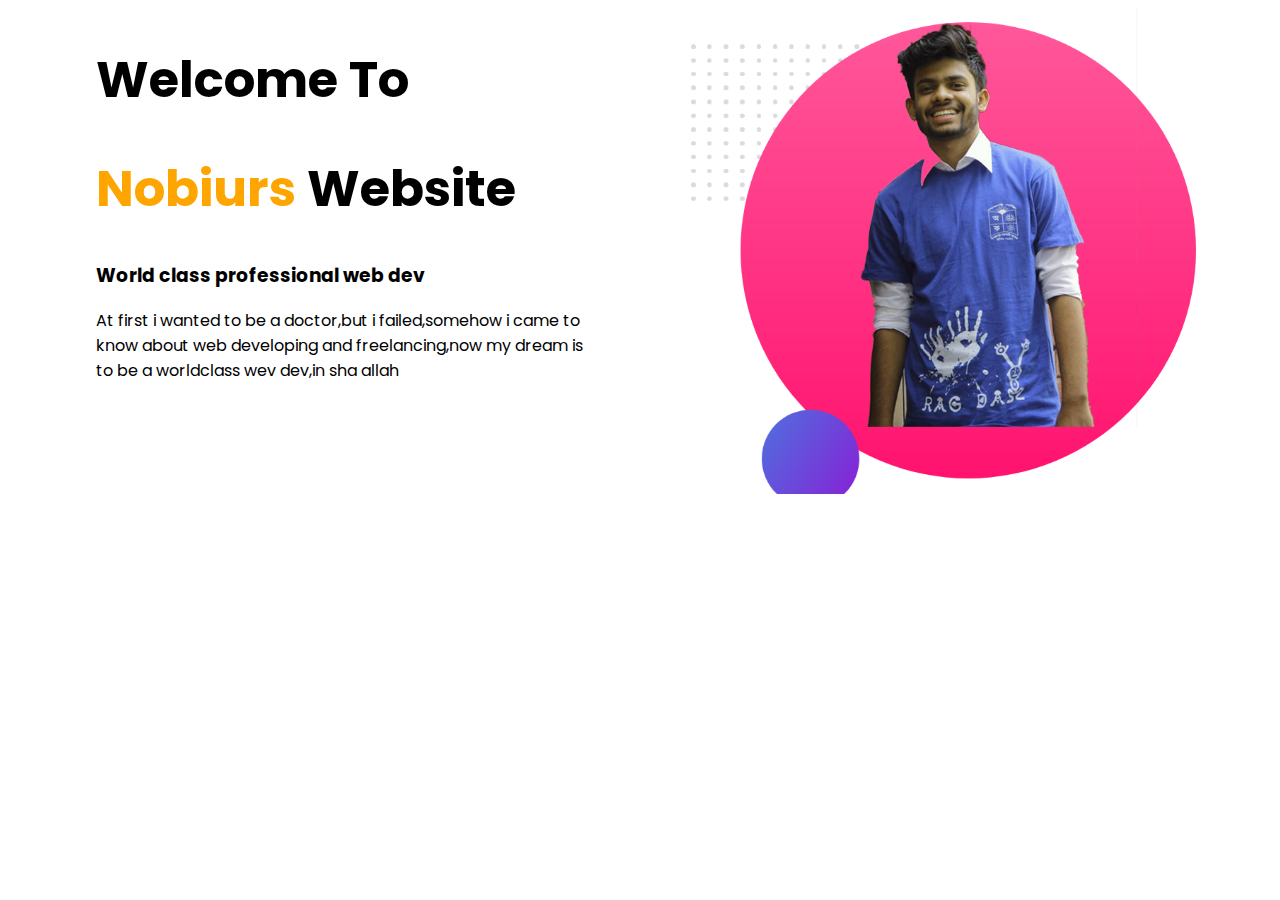
==== index.html @ 187ee31f "add top part" ====
<!DOCTYPE html>
<html lang="en">
<head>
    <meta charset="UTF-8">
    <meta name="viewport" content="width=device-width, initial-scale=1.0">
    <title>Nobiur rahman portfolio</title>
    <link href="https://fonts.googleapis.com/css2?family=Poppins&display=swap" rel="stylesheet">
    <link rel="stylesheet" href="style.css">
</head>
<body>
<section>
    <div class="half-width">
        <h1>Welcome To</h1>
        <h1><span class="name-highlight">Nobiurs </span>Website</h1> 
        <h3>World class professional web dev</h3> 
        <p>At first i wanted to be a doctor,but i failed,somehow i came to know about web developing and freelancing,now my dream is to be a worldclass wev dev,in sha allah </p>   
    </div>
    <div class="half-width">
        <img src="images/background.png" alt="nobin">
    </div>
</section>
</body>
</html>
---- style.css ----
body{
     font-family: 'Poppins', sans-serif;
}
h1{
    font-size: 50px;
}
.name-highlight{
    color: orange;
}
.half-width{
    width:40%;
    float:left;
    margin-left: 5%;
    padding-left: 2%;
}
.half-width img{
    width:100%
}
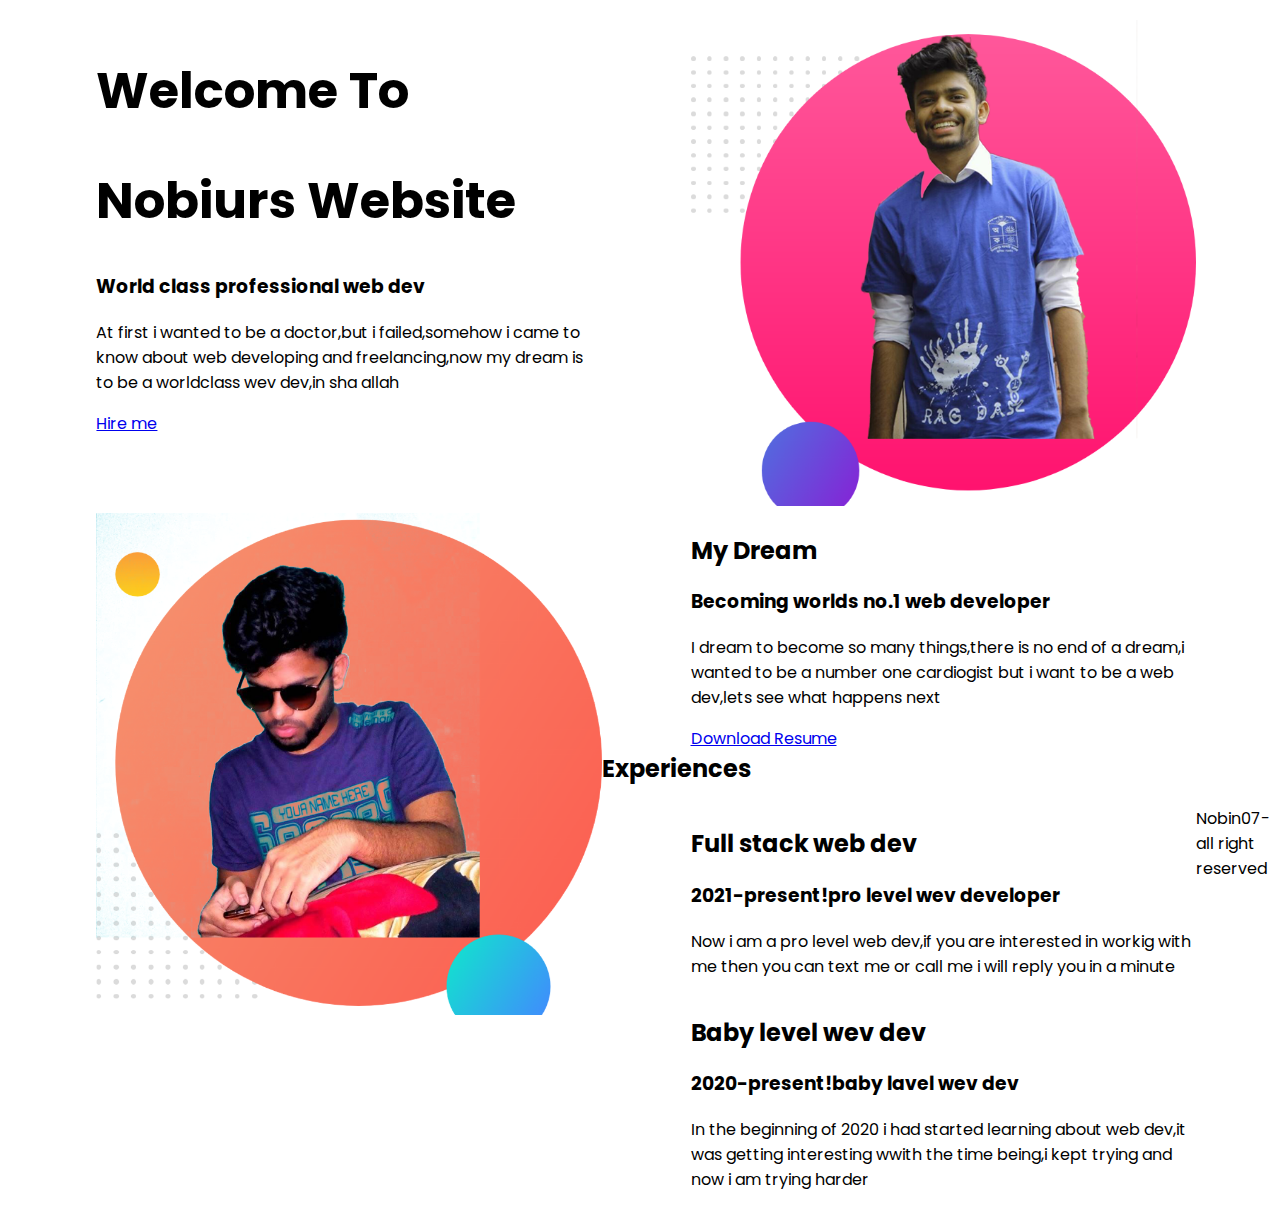
==== commit 34049cce: "Merge pull request #1 from nobin07/master" ====
--- a/index.html
+++ b/index.html
@@ -4,20 +4,50 @@
     <meta charset="UTF-8">
     <meta name="viewport" content="width=device-width, initial-scale=1.0">
     <title>Nobiur rahman portfolio</title>
+    <link rel="icon" href="images/apple-icon.png" type="image/icon">
     <link href="https://fonts.googleapis.com/css2?family=Poppins&display=swap" rel="stylesheet">
     <link rel="stylesheet" href="style.css">
 </head>
 <body>
-<section>
+<section class="top-banner">
     <div class="half-width">
         <h1>Welcome To</h1>
-        <h1><span class="name-highlight">Nobiurs </span>Website</h1> 
+        <h1><span class="orange-highlight">Nobiurs </span>Website</h1> 
         <h3>World class professional web dev</h3> 
-        <p>At first i wanted to be a doctor,but i failed,somehow i came to know about web developing and freelancing,now my dream is to be a worldclass wev dev,in sha allah </p>   
+        <p>At first i wanted to be a doctor,but i failed,somehow i came to know about web developing and freelancing,now my dream is to be a worldclass wev dev,in sha allah </p>
+        <a class="link-button" target="_blank" href="https://www.linkedin.com/in/nobiur-rahman-a330791aa/">Hire me</a>   
     </div>
     <div class="half-width">
         <img src="images/background.png" alt="nobin">
     </div>
 </section>
+<section class="dream-area">
+    <div class="half-width">
+    <img src="images/eaaa.png">
+    </div>
+    <div class="half-width">
+        <h2>My Dream</h2>
+        <h3>Becoming worlds no.1 web developer</h3>
+        <p>I dream to become so many things,there is no end of a dream,i wanted to be a number one cardiogist but i want to be a web dev,lets see what happens next</p>
+        <a class="link-button" target="_blank" href="https://www.linkedin.com/in/nobiur-rahman-a330791aa/">Download Resume</a>
+    </div>
+</section>
+    <section class="experience-area">   
+        <h2>Experiences</h2>
+    <div id="full-stack" class="half-width single-experience">
+        <h2>Full stack web dev</h2>
+        <h3 class="orange-highlight">2021-present!pro level wev developer</h3>
+        <p>Now i am a pro level web dev,if you are interested in workig with me then you can text me or call me i will reply you in a minute</p>
+    </div>
+    <div id="baby-web" class="half-width single-experience">
+        <h2>Baby level wev dev</h2>
+        <h3 class="orange-highlight">2020-present!baby lavel wev dev</h3>
+        <p>In the beginning of 2020 i had started learning about web dev,it was getting interesting wwith the time being,i kept trying and now i am trying harder</p>
+    </div>
+
+</section>
+<footer>
+    <p>Nobin07-all right reserved</p>
+</footer>
 </body>
 </html>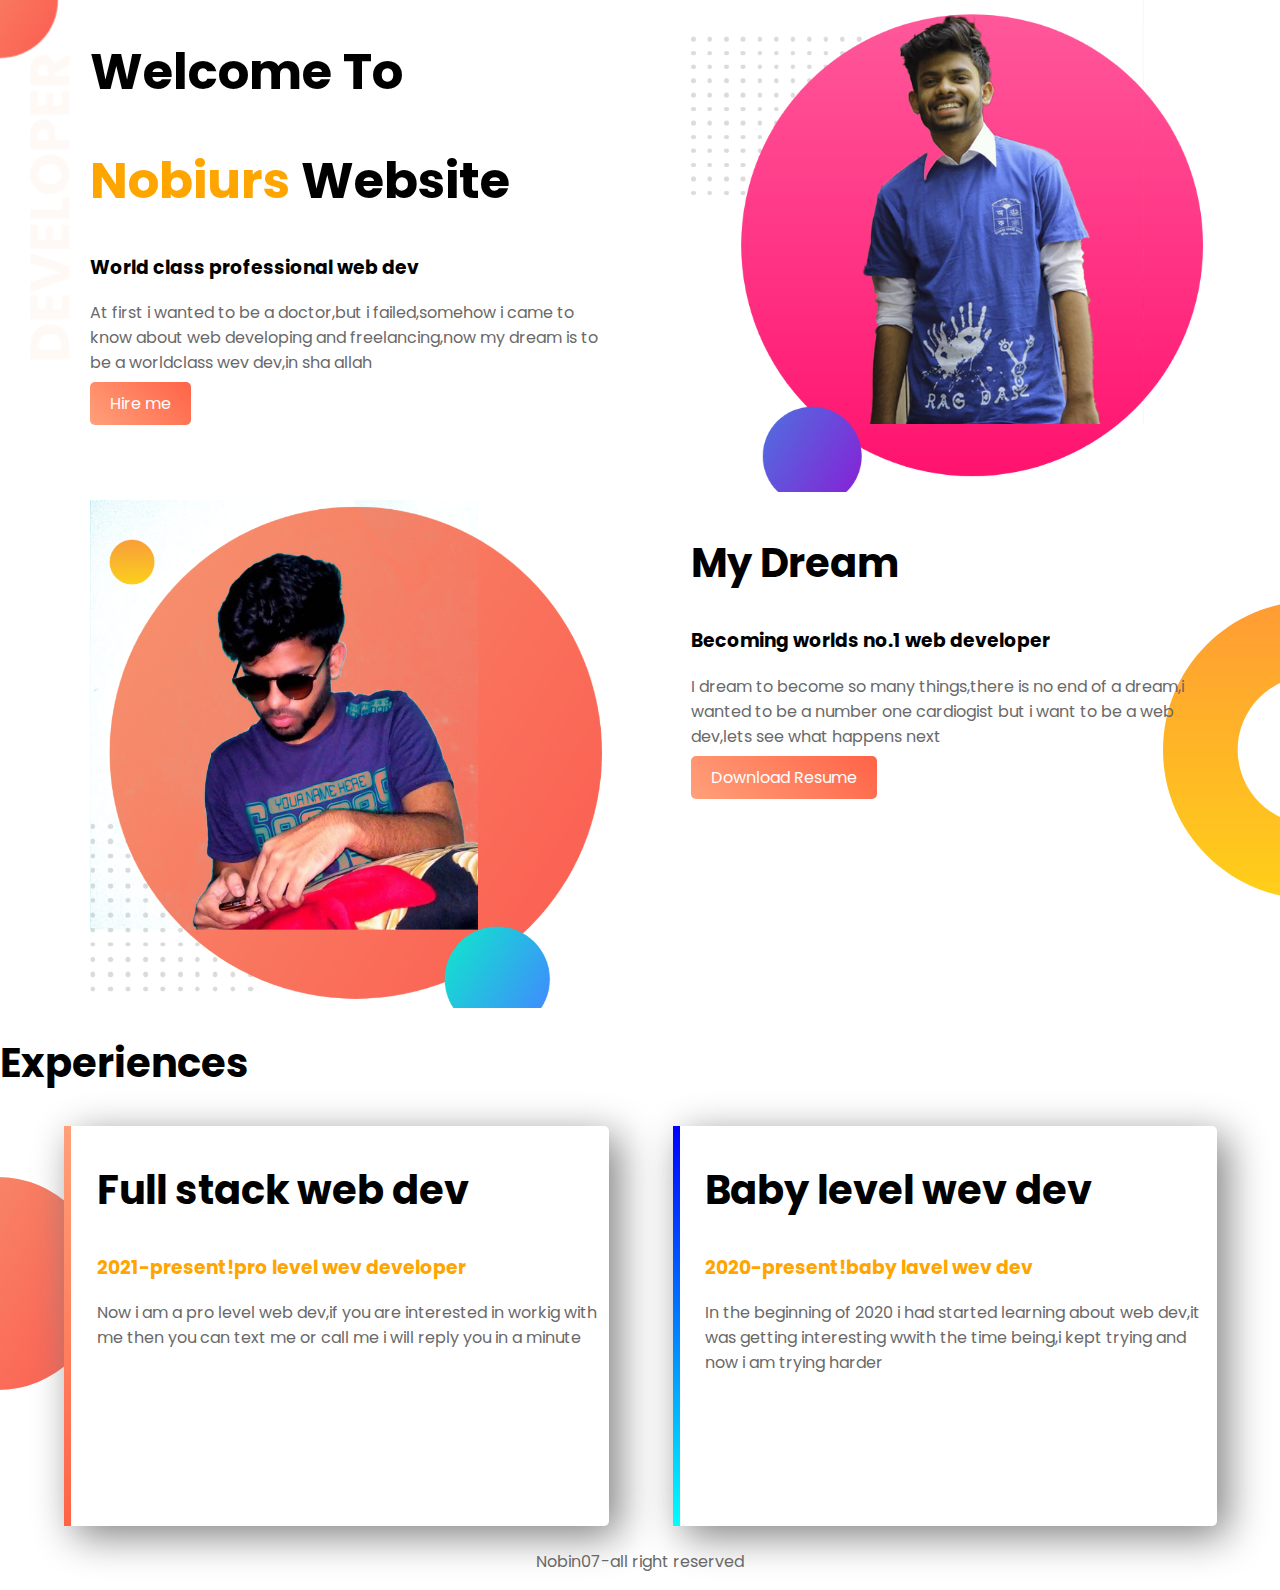
==== commit aee0a457: "website done" ====
--- a/index.html
+++ b/index.html
@@ -4,7 +4,6 @@
     <meta charset="UTF-8">
     <meta name="viewport" content="width=device-width, initial-scale=1.0">
     <title>Nobiur rahman portfolio</title>
-    <link rel="icon" href="images/apple-icon.png" type="image/icon">
     <link href="https://fonts.googleapis.com/css2?family=Poppins&display=swap" rel="stylesheet">
     <link rel="stylesheet" href="style.css">
 </head>
--- a/style.css
+++ b/style.css
@@ -1,11 +1,18 @@
 body{
+    margin: 0px;
      font-family: 'Poppins', sans-serif;
 }
 h1{
     font-size: 50px;
 }
-.name-highlight{
+h2{
+    font-size: 40px;
+}
+.orange-highlight{
     color: orange;
+}
+p{
+    color: dimgray;
 }
 .half-width{
     width:40%;
@@ -14,5 +21,49 @@
     padding-left: 2%;
 }
 .half-width img{
-    width:100%
+    width:100%;
+}
+.top-banner{
+    background-image: url(images/top-banner.png);
+    background-repeat: no-repeat;
+}
+section{
+    height:500px;
+}
+.link-button{
+    text-decoration:none;
+    background-image: linear-gradient(45deg, lightsalmon,tomato);
+    padding:10px 20px;
+    border-radius: 5px;
+    color:white;
+    font-weight 700;
+}
+.dream-area{
+    background-image: url(images/dream-bg.png);
+    background-repeat: no-repeat;
+    background-position: right;
+}
+.single-experience{
+    box-shadow: 10px 10px 40px grey;
+    border-radius:5px;
+    height: 80%;
+    background-color: white;
+}
+.experience-area{
+    background-image: url(images/exp-bg.png);
+    background-repeat: no-repeat;
+    background-position: left;
+}
+#full-stack{
+    border-left: 7px solid;
+    border-image: linear-gradient(180deg,lightsalmon,tomato);
+    border-image-slice:1;
+}
+#baby-web{border-left: 7px solid;
+    border-image: linear-gradient(180deg,blue,cyan);
+    border-image-slice:1;
+
+}
+footer p{
+    text-align: center;
 }